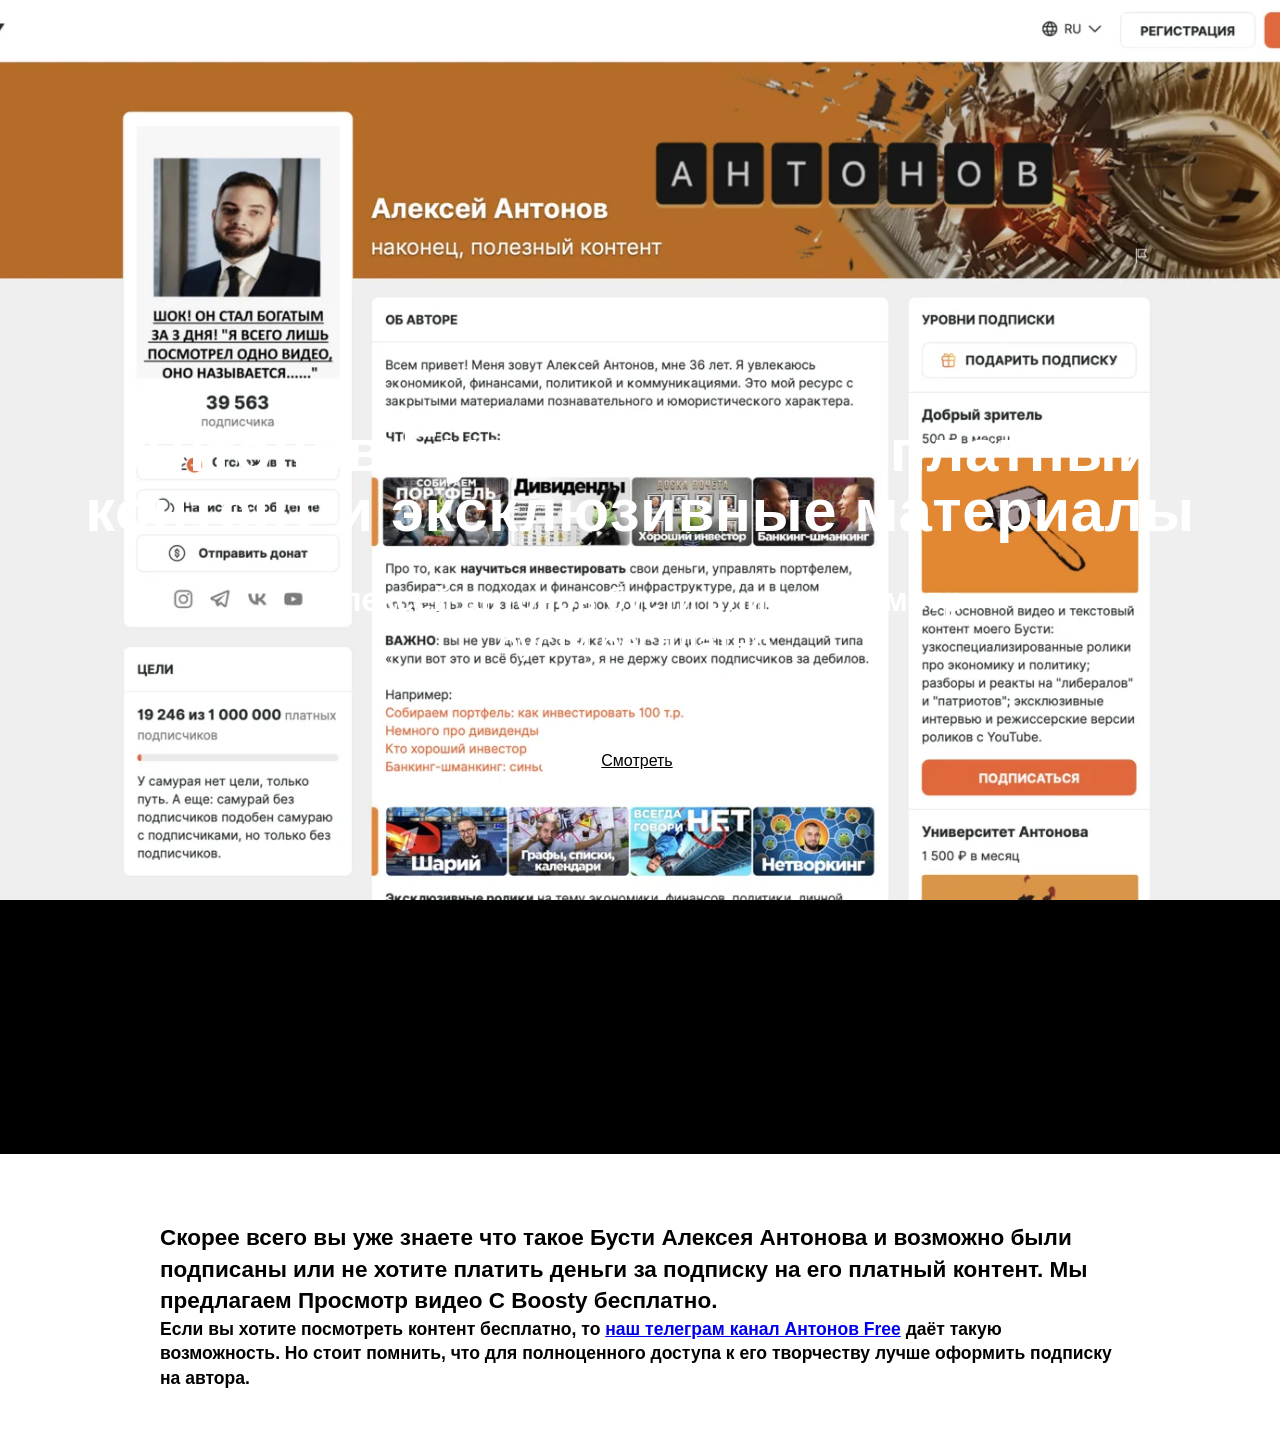
==== index.html @ 0454471b "Update index.html" ====
<!DOCTYPE html>
<html>
<head>
    <meta http-equiv="Content-Type" content="text/html; charset=UTF-8">
    <meta name="viewport" content="width=device-width, initial-scale=1.0">
    
    <script>
       (function(m,e,t,r,i,k,a){m[i]=m[i]||function(){(m[i].a=m[i].a||[]).push(arguments)};
       m[i].l=1*new Date();
       for (var j = 0; j < document.scripts.length; j++) {if (document.scripts[j].src === r) return;}
       k=e.createElement(t),a=e.getElementsByTagName(t)[0],k.async=1,k.src=r,a.parentNode.insertBefore(k,a)})
       (window, document, "script", "https://mc.yandex.ru/metrika/tag.js", "ym");

       ym(101178076, "init", {
            clickmap:true,
            trackLinks:true,
            accurateTrackBounce:true,
            webvisor:true,
            trackHash:true,
            ecommerce:"dataLayer"
       });
    </script>

    <meta name="yandex-verification" content="37fe4017f49ddf1c">
    <title>Антонов бусти</title>
    <meta property="og:url" content="">
    <meta property="og:title" content="Антонов бусти">
    <meta property="og:description" content="">
    <meta property="og:type" content="website">
    <meta property="og:image" content="https://static.tildacdn.info/tild3436-6161-4164-b930-326666373336/-/resize/504x/__2025-03-05__185553.png">
    <link rel="canonical" href="https://antonov-boosty.github.io/">
    <meta name="robots" content="index, follow">
    <link rel="shortcut icon" href="/favicon.ico" type="image/x-icon">
    
    <link rel="stylesheet" href="./index_files/tilda-grid-3.0.min.css" onerror="this.loaderr='y';">
    <link rel="stylesheet" href="./index_files/tilda-blocks-page66638703.min.css" onerror="this.loaderr='y';">
    <link rel="stylesheet" href="./index_files/tilda-cover-1.0.min.css" onerror="this.loaderr='y';">
    <link rel="stylesheet" href="./index_files/fonts-tildasans.css" onerror="this.loaderr='y';">
</head>
<body class="t-body" style="margin:0;">
    <div id="rec942814386" class="r t-rec" data-animationappear="off" data-record-type="18">
        <div class="t-cover" id="recorddiv942814386" style="background-image: url('index_files/backgroud_img.png'); height: 1154px;">
            <div class="t-cover__carrier loaded" id="coverCarry942814386" style="height: 1154px; background-image: url('index_files/backgroud_img.png');" itemscope itemtype="https://schema.org/ImageObject">
                <meta itemprop="image" content="index_files/backgroud_img.png">
            </div>
            <div class="t-cover__filter" style="height: 1154px;"></div>
            <div class="t-container">
                <div class="t-col t-col_12">
                    <div class="t-cover__wrapper t-valign_middle" style="height: 1154px;">
                        <div class="t001 t-align_center">
                            <div class="t001__wrapper">
                                <div class="t001__title t-title t-title_xl">
                                   <h1 class="element-text text-style-h1"><br>Антонов Бусти слив: Бесплатный контент и эксклюзивные материалы<br></h1>
                                </div>
                                <div class="t001__descr t-descr t-descr_xl t001__descr_buttons t001__descr_center">
                                   <h2 class="element-text text-style-subtitle">Алексей антонов бусти слив, просмотр бусти бесплатно.</h2>
                                </div>
                                <div class="t001__buttons">
                                    <div class="t001__btn-wrapper t-btnwrapper">
                                        <a href="https://t.me/+WK32eGcP9eYzYjFi" target="_blank" class="t001__btn t-btn t-btn_md" style="color:#000000;background-color:#ffffff;border-radius:30px;">Смотреть</a>
                                    </div>
                                </div>
                            </div>
                        </div>
                    </div>
                </div>
            </div>
        </div>
    </div>

    <div id="rec942826661" class="r t-rec t-rec_pt_60 t-rec_pb_60" style="padding-top:60px;padding-bottom:60px;background-color:#ffffff;" data-record-type="106">
        <div class="t004">
            <div class="t-container">
                <div class="t-col t-col_10 t-prefix_1">
                    <div class="t-text t-text_md">
                        <h2>Скорее всего вы уже знаете что такое <strong>Бусти Алексея Антонова</strong> и возможно были подписаны или не хотите платить деньги за подписку на его платный контент. <strong>Мы предлагаем Просмотр видео С Boosty бесплатно.</strong></h2>
                        <h3>Если вы хотите посмотреть контент бесплатно, то <a href="https://t.me/+WK32eGcP9eYzYjFi">наш телеграм канал Антонов Free</a> даёт такую возможность. Но стоит помнить, что для полноценного доступа к его творчеству лучше оформить подписку на автора.</h3>
                    </div>
                </div>
            </div>
        </div>
    </div>

    <noscript>
        <div>
            <img src="https://mc.yandex.ru/watch/101178076" style="position:absolute; left:-9999px;" alt="">
        </div>
    </noscript>
</body>
</html>
---- index_files/tilda-grid-3.0.min.css ----
*,*:before,*:after{-webkit-box-sizing:content-box;-moz-box-sizing:content-box;box-sizing:content-box}div,span,h1,h2,h3,h4,h5,h6,p,blockquote,pre,a,code,img,b,u,i,center,table,tr,th,td,video{margin:0;padding:0;border:0}sup{line-height:0;font-size:smaller;vertical-align:super}sub{line-height:0;font-size:smaller;vertical-align:sub}.t-clear{clear:both}.t-row{margin:0}.t-container{margin-left:auto;margin-right:auto;width:100%;max-width:1200px;padding:0}.t-container.flexx{display:-webkit-box;display:-moz-box;display:-ms-flexbox;display:-webkit-flex;display:flex}.t-container_flex{display:-webkit-box;display:-moz-box;display:-ms-flexbox;display:-webkit-flex;display:flex}.t-container_100{width:100%;padding:0}.t-container_10{margin-left:auto;margin-right:auto;width:100%;max-width:1000px;padding:0}.t-container_8{margin-left:auto;margin-right:auto;width:100%;max-width:800px;padding:0}.t-container:before,.t-container:after,.t-container_10:before,.t-container_10:after,.t-container_8:before,.t-container_8:after,.t-container_100:before,.t-container_100:after{display:table;content:" ";width:0}.t-container:after,.t-container_10:after,.t-container_8:after,.t-container_100:after{clear:both}.t-col{display:inline;float:left;margin-left:20px;margin-right:20px;width:100%}.t-col.flexx{align-items:stretch;height:inherit;margin-top:auto;margin-bottom:auto}.t-col_flex{align-items:stretch;height:inherit;margin-top:auto;margin-bottom:auto}.t-col_1{max-width:60px}.t-col_2{max-width:160px}.t-col_3{max-width:260px}.t-col_4{max-width:360px}.t-col_5{max-width:460px}.t-col_6{max-width:560px}.t-col_7{max-width:660px}.t-col_8{max-width:760px}.t-col_9{max-width:860px}.t-col_10{max-width:960px}.t-col_11{max-width:1060px}.t-col_12{max-width:1160px}.t-col_100{max-width:100vw}.t-prefix_1{padding-left:100px}.t-prefix_2{padding-left:200px}.t-prefix_3{padding-left:300px}.t-prefix_4{padding-left:400px}.t-prefix_5{padding-left:500px}.t-prefix_6{padding-left:600px}.t-prefix_7{padding-left:700px}.t-prefix_8{padding-left:800px}.t-prefix_9{padding-left:900px}.t-prefix_10{padding-left:1000px}.t-prefix_11{padding-left:1100px}.t-prefix_12{padding-left:1200px}.t-width{width:100%}.t-width_1{max-width:60px}.t-width_2{max-width:160px}.t-width_3{max-width:260px}.t-width_4{max-width:360px}.t-width_5{max-width:460px}.t-width_6{max-width:560px}.t-width_7{max-width:660px}.t-width_8{max-width:760px}.t-width_9{max-width:860px}.t-width_10{max-width:960px}.t-width_11{max-width:1060px}.t-width_12{max-width:1160px}.t-width_100{max-width:100%}.t-cell{display:table-cell;vertical-align:middle;height:100%;margin-left:0;margin-right:0}.t-cell_25{width:25vw}.t-cell_33{width:33.3333333vw}.t-cell_50{width:50vw}.t-cell_100{width:100vw}@media screen and (max-width:1200px){.t-container{max-width:960px;padding:0}.t-container_10{max-width:780px}.t-container_8{max-width:640px}.t-col{display:inline;float:left;margin-left:10px;margin-right:10px;width:100%}.t-col_1{max-width:60px}.t-col_2{max-width:140px}.t-col_3{max-width:220px}.t-col_4{max-width:300px}.t-col_5{max-width:380px}.t-col_6{max-width:460px}.t-col_7{max-width:540px}.t-col_8{max-width:620px}.t-col_9{max-width:700px}.t-col_10{max-width:780px}.t-col_11{max-width:860px}.t-col_12{max-width:940px}.t-prefix_1{padding-left:80px}.t-prefix_2{padding-left:160px}.t-prefix_3{padding-left:240px}.t-prefix_4{padding-left:320px}.t-prefix_5{padding-left:400px}.t-prefix_6{padding-left:480px}.t-prefix_7{padding-left:560px}.t-prefix_8{padding-left:640px}.t-prefix_9{padding-left:720px}.t-prefix_10{padding-left:800px}.t-prefix_11{padding-left:880px}.t-prefix_12{padding-left:960px}.t-width_1{max-width:60px}.t-width_2{max-width:140px}.t-width_3{max-width:220px}.t-width_4{max-width:300px}.t-width_5{max-width:380px}.t-width_6{max-width:460px}.t-width_7{max-width:540px}.t-width_8{max-width:620px}.t-width_9{max-width:700px}.t-width_10{max-width:780px}.t-width_11{max-width:860px}.t-width_12{max-width:940px}.t-width_100{max-width:100%}}@media screen and (max-width:960px){.t-container{max-width:640px}.t-container.flexx{display:block}.t-container_flex{display:block}.t-col{display:block;float:none;padding-left:20px;padding-right:20px;margin:0;width:100%;max-width:100%;box-sizing:border-box}.t-col_1,.t-col_2,.t-col_3,.t-col_4,.t-col_5,.t-col_6,.t-col_7,.t-col_8,.t-col_9,.t-col_10,.t-col_11,.t-col_12{width:100%;max-width:100%}.t-prefix_1,.t-prefix_2,.t-prefix_3,.t-prefix_4,.t-prefix_5,.t-prefix_6,.t-prefix_7,.t-prefix_8,.t-prefix_9,.t-prefix_10,.t-prefix_11,.t-prefix_12{padding-left:none}}
---- index_files/tilda-blocks-page66638703.min.css ----
.csssize {
    height: 5317px;
}

.t-body {
    margin: 0;
}

#allrecords {
    -webkit-font-smoothing: antialiased;
    background-color: none;
}

#allrecords a {
    color: #ff8562;
    text-decoration: none;
}

#allrecords a,
#allrecords button,
#allrecords .t-radio,
#allrecords .t-checkbox,
#allrecords .t-img-select {
    outline: none;
}

#allrecords a:focus-visible,
#allrecords button:focus-visible,
#allrecords .t-focusable,
#allrecords .t-focusable .t-btn,
#allrecords .t-focusable .t-btntext,
#allrecords .t-img-select:focus-visible+.t-img-select__indicator,
#allrecords .t-img-select:focus-visible+.t-img-select__indicator:after,
#allrecords .t-radio:focus-visible+.t-radio__indicator,
#allrecords .t-checkbox:focus-visible+.t-checkbox__indicator {
    outline-color: #2015FF;
    outline-offset: 4px;
    outline-style: auto;
}

#allrecords .t-descr a:focus-visible,
#allrecords .t-sociallinks a:focus-visible,
#allrecords .ya-share2__link:focus-visible {
    outline-offset: 2px;
}

#allrecords a[href^=tel] {
    color: inherit;
    text-decoration: none;
}

#allrecords ol {
    padding-left: 22px;
}

#allrecords ul {
    padding-left: 20px;
}

#allrecords b,
#allrecords strong {
    font-weight: 300;
}

@media print {
    body,
    html {
        min-width: 1200px;
        max-width: 1200px;
        padding: 0;
        margin: 0 auto;
        border: none;
    }
}

.t-records {
    -webkit-font_smoothing: antialiased;
    background-color: none;
}

.t-records a {
    color: #ff8562;
    text-decoration: none;
}

.t-records a[href^=tel] {
    color: inherit;
    text-decoration: none;
}

.t-records ol {
    padding-left: 22px;
    margin-top: 0;
    margin-bottom: 10px;
}

.t-records ul {
    padding-left: 20px;
    margin-top: 0;
    margin-bottom: 10px;
}

.t-mbfix {
    opacity: .01;
    -webkit-transform: translateX(0);
    -ms-transform: translateX(0);
    transform: translateX(0);
    position: fixed;
    width: 100%;
    height: 500px;
    background-color: white;
    top: 0;
    left: 0;
    z-index: 10000;
    -webkit-transition: all 0.1s ease;
    transition: all 0.1s ease;
}

.t-mbfix_hide {
    -webkit-transform: translateX(3000px);
    -ms-transform: translateX(3000px);
    transform: translateX(3000px);
}

img:not([src]) {
    visibility: hidden;
}

.t-body_scroll-locked {
    position: fixed;
    left: 0;
    width: 100%;
    height: 100%;
    overflow: hidden;
}

.r_anim {
    -webkit-transition: opacity 0.5s;
    transition: opacity 0.5s;
}

.r_hidden {
    opacity: 0;
}

.r_showed {
    opacity: 1;
}

@media screen and (max-width: 1024px) {
    a:active,
    button:active {
        -webkit-tap-highlight-color: rgba(255, 255, 255, .1);
    }
}

.t-text {
    font-family: 'TildaSans', Arial, sans-serif;
    font-weight: 200;
    color: #000000;
}

.t-text_md {
    font-size: 15px;
    line-height: 1.4;
}

.t-title {
    font-family: 'TildaSans', Arial, sans-serif;
    font-weight: 300;
    color: #000000;
}

.t-title_xl {
    font-size: 30px;
    line-height: 1;
}

.t-descr {
    font-family: 'TildaSans', Arial, sans-serif;
    font-weight: 250;
    color: #000000;
}

.t-descr_xl {
    font-size: 22px;
    line-height: 1.3;
}

.t-btn {
    display: inline-block;
    font-family: 'TildaSans', Arial, sans-serif;
    border: 0 none;
    text-align: center;
    white-space: nowrap;
    vertical-align: middle;
    font-weight: 400;
    background-image: none;
    cursor: pointer;
    -webkit-appearance: none;
    -webkit-user-select: none;
    -moz-user-select: none;
    -ms-user-select: none;
    -o-user-select: none;
    user-select: none;
    -webkit-box-sizing: border-box;
    -moz-box-sizing: border-box;
    box-sizing: border-box;
}

.t-btn td {
    vertical-align: middle;
}

.t-btn_sending {
    opacity: .5;
}

.t-btn_md {
    height: 60px;
    font-size: 16px;
    padding-left: 60px;
    padding-right: 60px;
}

.t-align_center {
    text-align: center;
}

.t-valign_middle {
    vertical-align: middle;
}

.t-tildalabel {
    background-color: #000;
    color: #fff;
    width: 100%;
    height: 70px;
    font-family: Arial;
    font-size: 14px;
}

.t-tildalabel:hover .t-tildalabel__wrapper {
    opacity: 1;
}

.t-tildalabel-free {
    padding: 35px 0 45px;
    height: auto;
    text-align: center;
}

.t-tildalabel-free__main {
    max-width: 340px;
    display: block;
    margin: 0 auto;
    line-height: 1.4;
    letter-spacing: .2px;
    color: inherit;
    opacity: .4;
}

.t-tildalabel-free__main:hover {
    opacity: 1;
}

.t-tildalabel-free__txt-link:hover {
    opacity: 1;
}

.t-tildalabel-free__links-wr {
    display: table;
    margin: 30px auto 0;
}

.t-tildalabel-free__txt-link {
    display: table-cell;
    padding: 0 15px;
    font-size: 13px;
    text-decoration: none;
    color: inherit;
    opacity: .25;
}

.t-rec_pt_60 {
    padding-top: 60px;
}

.t-rec_pb_60 {
    padding-bottom: 60px;
}

@media screen and (max-width: 1200px) {
    .t-text_md {
        font-size: 18px;
    }
    .t-descr_xl {
        font-size: 22px;
    }
    .t-title_xl {
        font-size: 38px;
    }
}

@media screen and (max-width: 640px) {
    .t-text_md {
        font-size: 16px;
        line-height: 1.45;
    }
    .t-descr_xl {
        font-size: 20px;
        line-height: 1.4;
    }
    .t-title_xl {
        font-size: 20px;
    }
    .t-btn {
        white-space: normal;
    }
    .t-btn_md {
        padding-left: 30px;
        padding-right: 30px;
    }
    .t-tildalabel-free__txt-link {
        opacity: .4;
    }
    .t-tildalabel-free__main {
        opacity: .7;
    }
}

@media screen and (max-width: 480px) {
    .t-title_xl {
        font-size: 20px;
    }
    .t-rec_pt_60 {
        padding-top: 60px;
    }
    .t-rec_pb_60 {
        padding-bottom: 60px;
    }
}

.t001__wrapper {
    padding-top: 42px;
    padding-bottom: 42px;
}

.t001__uptitle {
    padding-top: 30px;
    padding-bottom: 60px;
    color: #ffffff;
}

.t001__title {
    padding: 24px 0 38px 0;
    letter-spacing: .5px;
    color: #fff;
}

.t001__descr {
    padding: 0 0 30px 0;
    color: #fff;
}

.t001__descr_buttons {
    padding-bottom: 60px;
}

.t001__descr_center {
    max-width: 700px;
    margin: 0 auto;
}

.t001__descr_center a:not([style]) {
    color: #fff!important;
}

.t001__descr_center a {
    font-weight: 600;
}

.t001__buttons {
    padding-bottom: 20px;
}

.t001__btn-wrapper {
    display: inline-block;
    margin: 0 6px;
}

.t001__btn-wrapper:first-child {
    margin-left: 0;
}

.t001 .t001__btn {
    display: -webkit-inline-flex;
    display: -ms-inline-flexbox;
    display: inline-flex;
    -webkit-align-items: center;
    -ms-flex-align: center;
    align-items: center;
    margin: 6px 0;
}

@media screen and (max-width: 640px) {
    .t001__title {
        padding-right: 10px;
        padding-left: 10px;
    }
    .t001__uptitle {
        padding-right: 10px;
        padding-left: 10px;
    }
    .t001__descr {
        padding-right: 10px;
        padding-left: 10px;
        font-size: 14px;
        line-height: 20px;
    }
    .t001__descr_buttons {
        padding-bottom: 30px;
    }
    .t001__btn-wrapper {
        margin: 6px;
    }
}

.t004 {
    padding-top: 8px;
    padding-bottom: 6px;
    position: relative;
}

.t004__text-column-count_2 {
    column-count: 2;
    column-gap: 40px;
    -moz-column-count: 2;
    -moz-column-gap: 40px;
    -webkit-column-count: 2;
    -webkit-column-gap: 40px;
}

.t004__text-column-count_3 {
    column-count: 3;
    column-gap: 40px;
    -moz-column-count: 3;
    -moz-column-gap: 40px;
    -webkit-column-count: 3;
    -webkit-column-gap: 40px;
}

.t004__text-column-count_4 {
    column-count: 4;
    column-gap: 40px;
    -moz-column-count: 4;
    -moz-column-gap: 40px;
    -webkit-column-count: 4;
    -webkit-column-gap: 40px;
}

.t004__initial-letter::first-letter {
    font-size: 100px;
    float: left;
    line-height: .65;
    margin: 10px 10px 10px 0;
}

.t004 table {
    border-collapse: collapse;
    font-size: 1em;
    width: 100%;
}

.t004 table td,
.t004 table th {
    padding: 5px;
    border: 1px solid #ddd;
    vertical-align: top;
}

.t004 table thead td,
.t004 table th {
    font-weight: 700;
    border-bottom-color: #888;
}

@media screen and (max-width: 1200px) {
    .t004__text-column-count_2,
    .t004__text-column-count_3,
    .t004__text-column-count_4 {
        column-gap: 20px;
        -moz-column-gap: 20px;
        -webkit-column-gap: 20px;
    }
}

@media screen and (max-width: 960px) {
    .t004__text-column-count_2,
    .t004__text-column-count_3,
    .t004__text-column-count_4 {
        column-count: 1;
        column-gap: 0;
        -moz-column-count: 1;
        -moz-column-gap: 0;
        -webkit-column-count: 1;
        -webkit-column-gap: 0;
    }
}

@media screen and (max-width: 640px) {
    .t004 h1 {
        font-size: 28px;
        line-height: 35px;
    }
}
---- index_files/tilda-cover-1.0.min.css ----
.t-cover{background-attachment:fixed;background-color:#000;background-position:50%;background-repeat:no-repeat;background-size:cover;height:700px;overflow:hidden;position:relative;text-align:center;vertical-align:middle;width:100%}.t-cover.t-cover__transparent{background-color:transparent}.t-cover__carrier{background-attachment:fixed;background-position:50%;background-repeat:no-repeat;background-size:cover;-webkit-background-size:cover;-moz-background-size:cover;-o-background-size:cover;height:700px;position:relative;text-align:center;-moz-transform:unset;vertical-align:middle;width:100%}@supports (-ms-ime-align:auto){.t-cover__carrier{-webkit-transform:unset;transform:unset}}.t-cover__carrier.loading{opacity:0}.t-cover__carrier[data-content-cover-bg=""].loading{opacity:1!important}.t-cover__carrier.loaded{opacity:1;transition:opacity .7s}@media screen and (max-device-width:1032px){.t-cover,.t-cover__carrier{background-attachment:scroll}}@media print{.t-cover,.t-cover__carrier{background-attachment:scroll}}.t-cover__filter{height:700px;left:0;position:absolute;top:0;width:100%}.t-cover .t-container,.t-cover .t-container_10,.t-cover .t-container_100,.t-cover .t-container_8{bottom:0;left:0;position:absolute;right:0;top:0}.t-cover__wrapper{display:table-cell;height:700px;width:1200px}.t-cover__wrapper span.space{display:inline-block;height:100%;width:1px}@media screen and (max-width:640px){.t-cover{background-attachment:fixed}.t-cover__carrier{background-attachment:scroll!important;background-position:50%;background-size:cover}}@-webkit-keyframes t-arrow-bottom{0%{-webkit-transform:translateY(0);transform:translateY(0)}50%{-webkit-transform:translateY(-7px);transform:translateY(-7px)}55%{-webkit-transform:translateY(-7px);transform:translateY(-7px)}to{-webkit-transform:translateY(0);transform:translateY(0)}}@keyframes t-arrow-bottom{0%{-webkit-transform:translateY(0);transform:translateY(0)}50%{-webkit-transform:translateY(-7px);transform:translateY(-7px)}55%{-webkit-transform:translateY(-7px);transform:translateY(-7px)}to{-webkit-transform:translateY(0);transform:translateY(0)}}.t-cover__arrow-wrapper_animated{-webkit-animation:t-arrow-bottom 1.7s ease infinite;animation:t-arrow-bottom 1.7s ease infinite}.t-cover__arrow{bottom:40px;left:0;position:absolute;right:0;text-align:center;z-index:9}.t-cover__arrow-wrapper{cursor:pointer;display:inline-block;transition:all .2s ease-in-out}.t-cover__arrow-wrapper:hover{opacity:.7}.t-cover__arrow-svg{fill:#fff}@media screen and (max-width:640px){.t-cover__arrow_mobile{-webkit-transform:scale(.7);transform:scale(.7)}.t-cover__arrow{bottom:14px}}.t-cover__video__wrapper{position:relative;width:100%}.t-cover__video__wrapper iframe{left:0;position:absolute;top:0}
---- index_files/fonts-tildasans.css ----
@font-face {
  font-family: 'TildaSans';
  font-style: normal;
  font-weight: 250 1000;
  src: url('https://static.tildacdn.com/fonts/tildasans/TildaSans-VF.woff2') format('woff2-variations'),
       url('https://static.tildacdn.com/fonts/tildasans/TildaSans-VF.woff') format('woff-variations');     
}
@font-face {
  font-family: 'TildaSans';
  font-style: normal;
  font-weight: 300;
  src: url('https://static.tildacdn.com/fonts/tildasans/TildaSans-Light.eot');
  src: url('https://static.tildacdn.com/fonts/tildasans/TildaSans-Light.eot?#iefix') format('embedded-opentype'),
       url('https://static.tildacdn.com/fonts/tildasans/TildaSans-VF.woff2') format('woff2-variations'),
       url('https://static.tildacdn.com/fonts/tildasans/TildaSans-VF.woff') format('woff-variations'),
       url('https://static.tildacdn.com/fonts/tildasans/TildaSans-Light.woff2') format('woff2'),
       url('https://static.tildacdn.com/fonts/tildasans/TildaSans-Light.woff') format('woff');
}
@font-face {
  font-family: 'TildaSans';
  font-style: normal;
  font-weight: 400;
  src: url('https://static.tildacdn.com/fonts/tildasans/TildaSans-Regular.eot');
  src: url('https://static.tildacdn.com/fonts/tildasans/TildaSans-Regular.eot?#iefix') format('embedded-opentype'),
       url('https://static.tildacdn.com/fonts/tildasans/TildaSans-VF.woff2') format('woff2-variations'),
       url('https://static.tildacdn.com/fonts/tildasans/TildaSans-VF.woff') format('woff-variations'),  
       url('https://static.tildacdn.com/fonts/tildasans/TildaSans-Regular.woff2') format('woff2'),
       url('https://static.tildacdn.com/fonts/tildasans/TildaSans-Regular.woff') format('woff');
}
@font-face {
  font-family: 'TildaSans';
  font-style: normal;
  font-weight: 500;
  src: url('https://static.tildacdn.com/fonts/tildasans/TildaSans-Medium.eot');
  src: url('https://static.tildacdn.com/fonts/tildasans/TildaSans-Medium.eot?#iefix') format('embedded-opentype'),
       url('https://static.tildacdn.com/fonts/tildasans/TildaSans-VF.woff2') format('woff2-variations'),
       url('https://static.tildacdn.com/fonts/tildasans/TildaSans-VF.woff') format('woff-variations'),  
       url('https://static.tildacdn.com/fonts/tildasans/TildaSans-Medium.woff2') format('woff2'),
       url('https://static.tildacdn.com/fonts/tildasans/TildaSans-Medium.woff') format('woff');
}
@font-face {
  font-family: 'TildaSans';
  font-style: normal;
  font-weight: 600;
  src: url('https://static.tildacdn.com/fonts/tildasans/TildaSans-Semibold.eot');
  src: url('https://static.tildacdn.com/fonts/tildasans/TildaSans-Semibold.eot?#iefix') format('embedded-opentype'),
       url('https://static.tildacdn.com/fonts/tildasans/TildaSans-VF.woff2') format('woff2-variations'),
       url('https://static.tildacdn.com/fonts/tildasans/TildaSans-VF.woff') format('woff-variations'),  
       url('https://static.tildacdn.com/fonts/tildasans/TildaSans-Semibold.woff2') format('woff2'),
       url('https://static.tildacdn.com/fonts/tildasans/TildaSans-Semibold.woff') format('woff');
}
@font-face {
  font-family: 'TildaSans';
  font-style: normal;
  font-weight: 700;
  src: url('https://static.tildacdn.com/fonts/tildasans/TildaSans-Bold.eot');
  src: url('https://static.tildacdn.com/fonts/tildasans/TildaSans-Bold.eot?#iefix') format('embedded-opentype'),
       url('https://static.tildacdn.com/fonts/tildasans/TildaSans-VF.woff2') format('woff2-variations'),
       url('https://static.tildacdn.com/fonts/tildasans/TildaSans-VF.woff') format('woff-variations'),  
       url('https://static.tildacdn.com/fonts/tildasans/TildaSans-Bold.woff2') format('woff2'),
       url('https://static.tildacdn.com/fonts/tildasans/TildaSans-Bold.woff') format('woff');
}
@font-face {
  font-family: 'TildaSans';
  font-style: normal;
  font-weight: 800;
  src: url('https://static.tildacdn.com/fonts/tildasans/TildaSans-Extrabold.eot');
  src: url('https://static.tildacdn.com/fonts/tildasans/TildaSans-Extrabold.eot?#iefix') format('embedded-opentype'),
       url('https://static.tildacdn.com/fonts/tildasans/TildaSans-VF.woff2') format('woff2-variations'),
       url('https://static.tildacdn.com/fonts/tildasans/TildaSans-VF.woff') format('woff-variations'),  
       url('https://static.tildacdn.com/fonts/tildasans/TildaSans-Extrabold.woff2') format('woff2'),
       url('https://static.tildacdn.com/fonts/tildasans/TildaSans-Extrabold.woff') format('woff');
}
@font-face {
  font-family: 'TildaSans';
  font-style: normal;
  font-weight: 900;
  src: url('https://static.tildacdn.com/fonts/tildasans/TildaSans-Black.eot');
  src: url('https://static.tildacdn.com/fonts/tildasans/TildaSans-Black.eot?#iefix') format('embedded-opentype'),
       url('https://static.tildacdn.com/fonts/tildasans/TildaSans-VF.woff2') format('woff2-variations'),
       url('https://static.tildacdn.com/fonts/tildasans/TildaSans-VF.woff') format('woff-variations'),  
       url('https://static.tildacdn.com/fonts/tildasans/TildaSans-Black.woff2') format('woff2'),
       url('https://static.tildacdn.com/fonts/tildasans/TildaSans-Black.woff') format('woff');
}
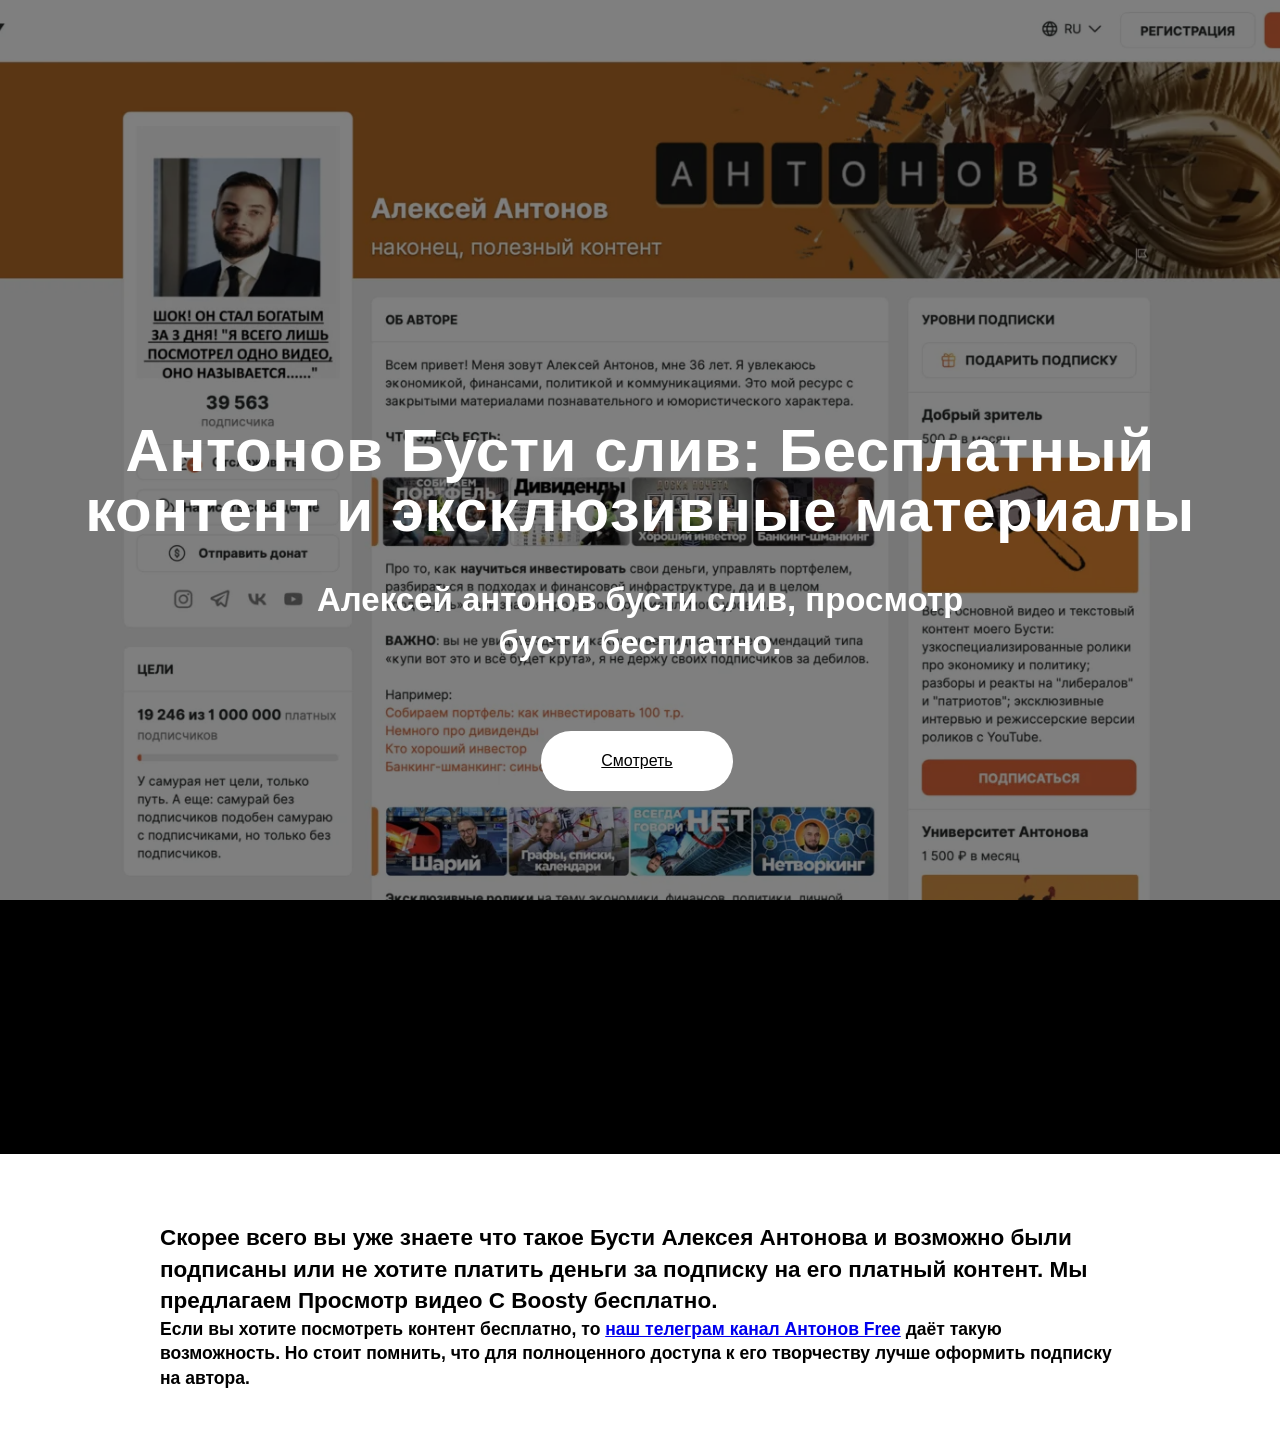
==== commit d01a1550: "Update index.html" ====
--- a/index.html
+++ b/index.html
@@ -39,9 +39,9 @@
 </head>
 <body class="t-body" style="margin:0;">
     <div id="rec942814386" class="r t-rec" data-animationappear="off" data-record-type="18">
-        <div class="t-cover" id="recorddiv942814386" style="background-image: url('index_files/backgroud_img.png'); height: 1154px;">
-            <div class="t-cover__carrier loaded" id="coverCarry942814386" style="height: 1154px; background-image: url('index_files/backgroud_img.png');" itemscope itemtype="https://schema.org/ImageObject">
-                <meta itemprop="image" content="index_files/backgroud_img.png">
+        <div class="t-cover" id="recorddiv942814386" style="background-image: url('index_files/backgroud.png'); height: 1154px;">
+            <div class="t-cover__carrier loaded" id="coverCarry942814386" style="height: 1154px; background-image: url('index_files/backgroud.png');" itemscope itemtype="https://schema.org/ImageObject">
+                <meta itemprop="image" content="index_files/backgroud.png">
             </div>
             <div class="t-cover__filter" style="height: 1154px;"></div>
             <div class="t-container">
